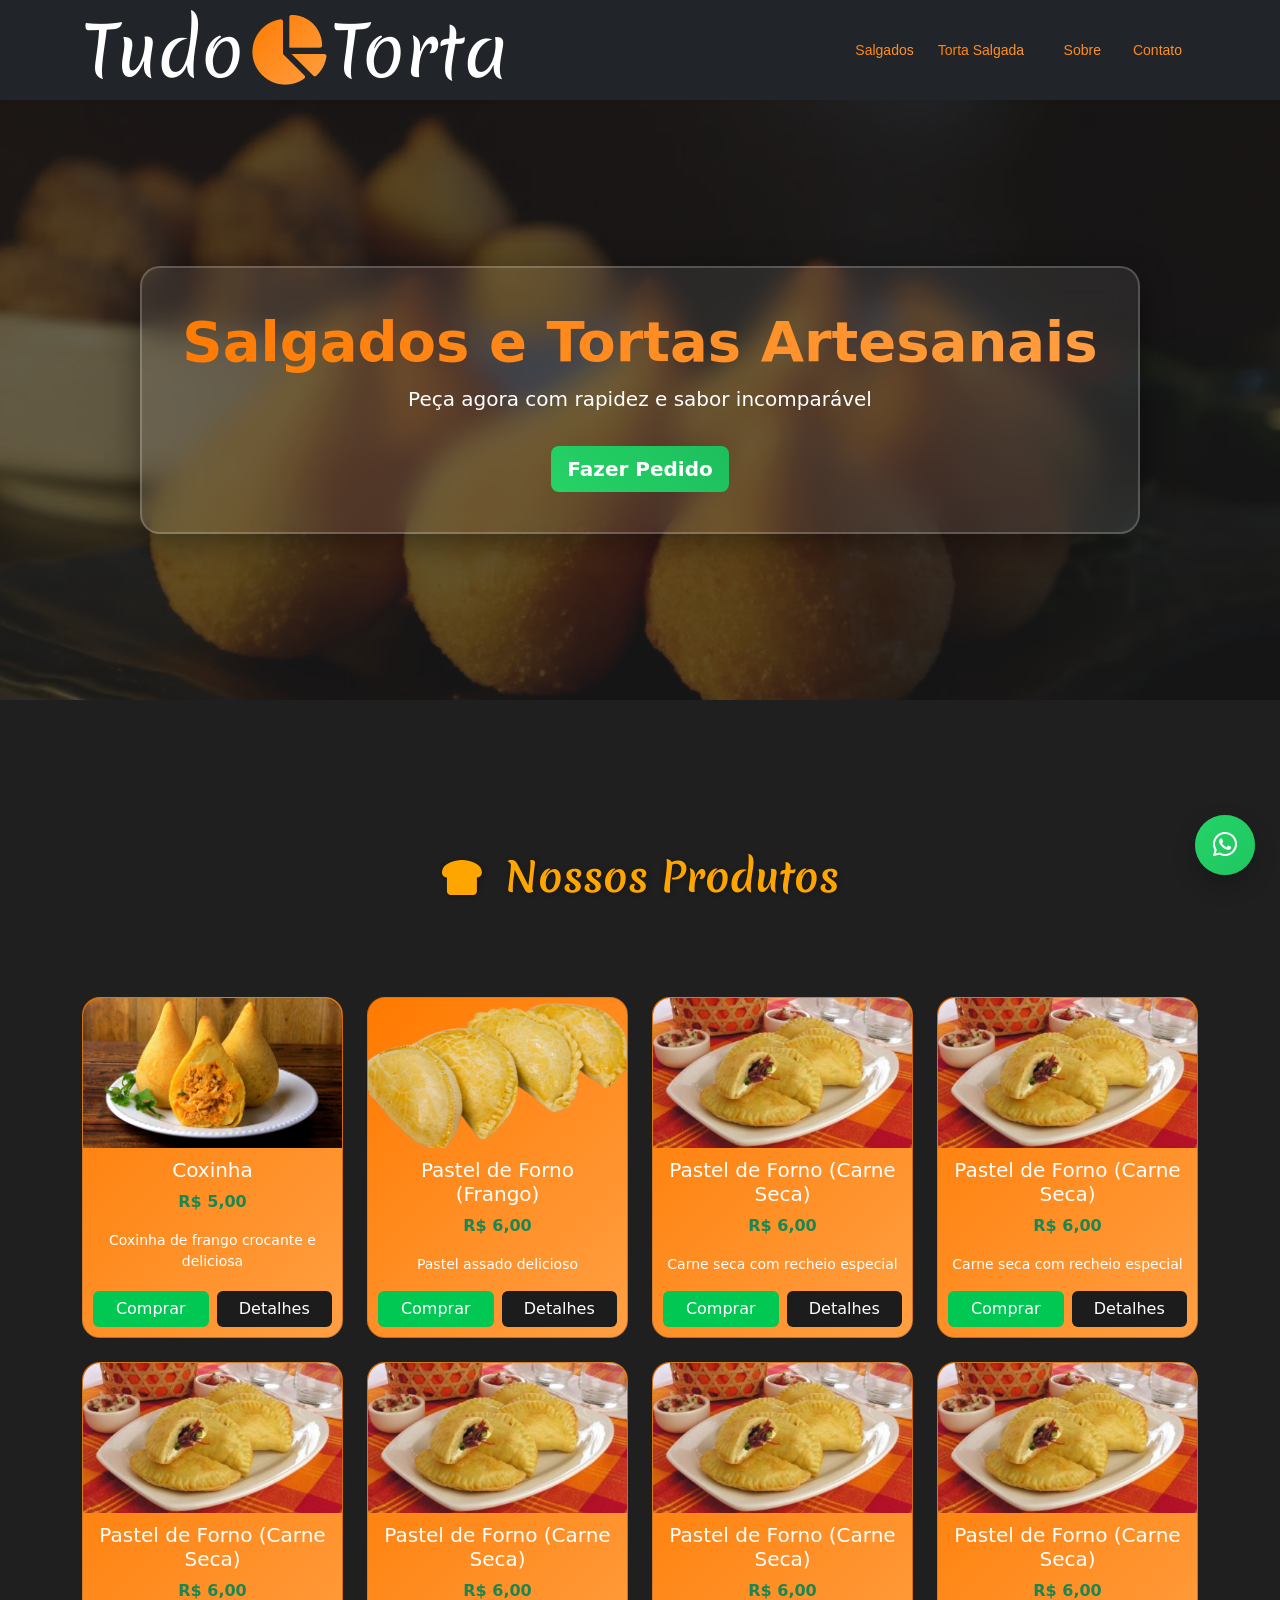
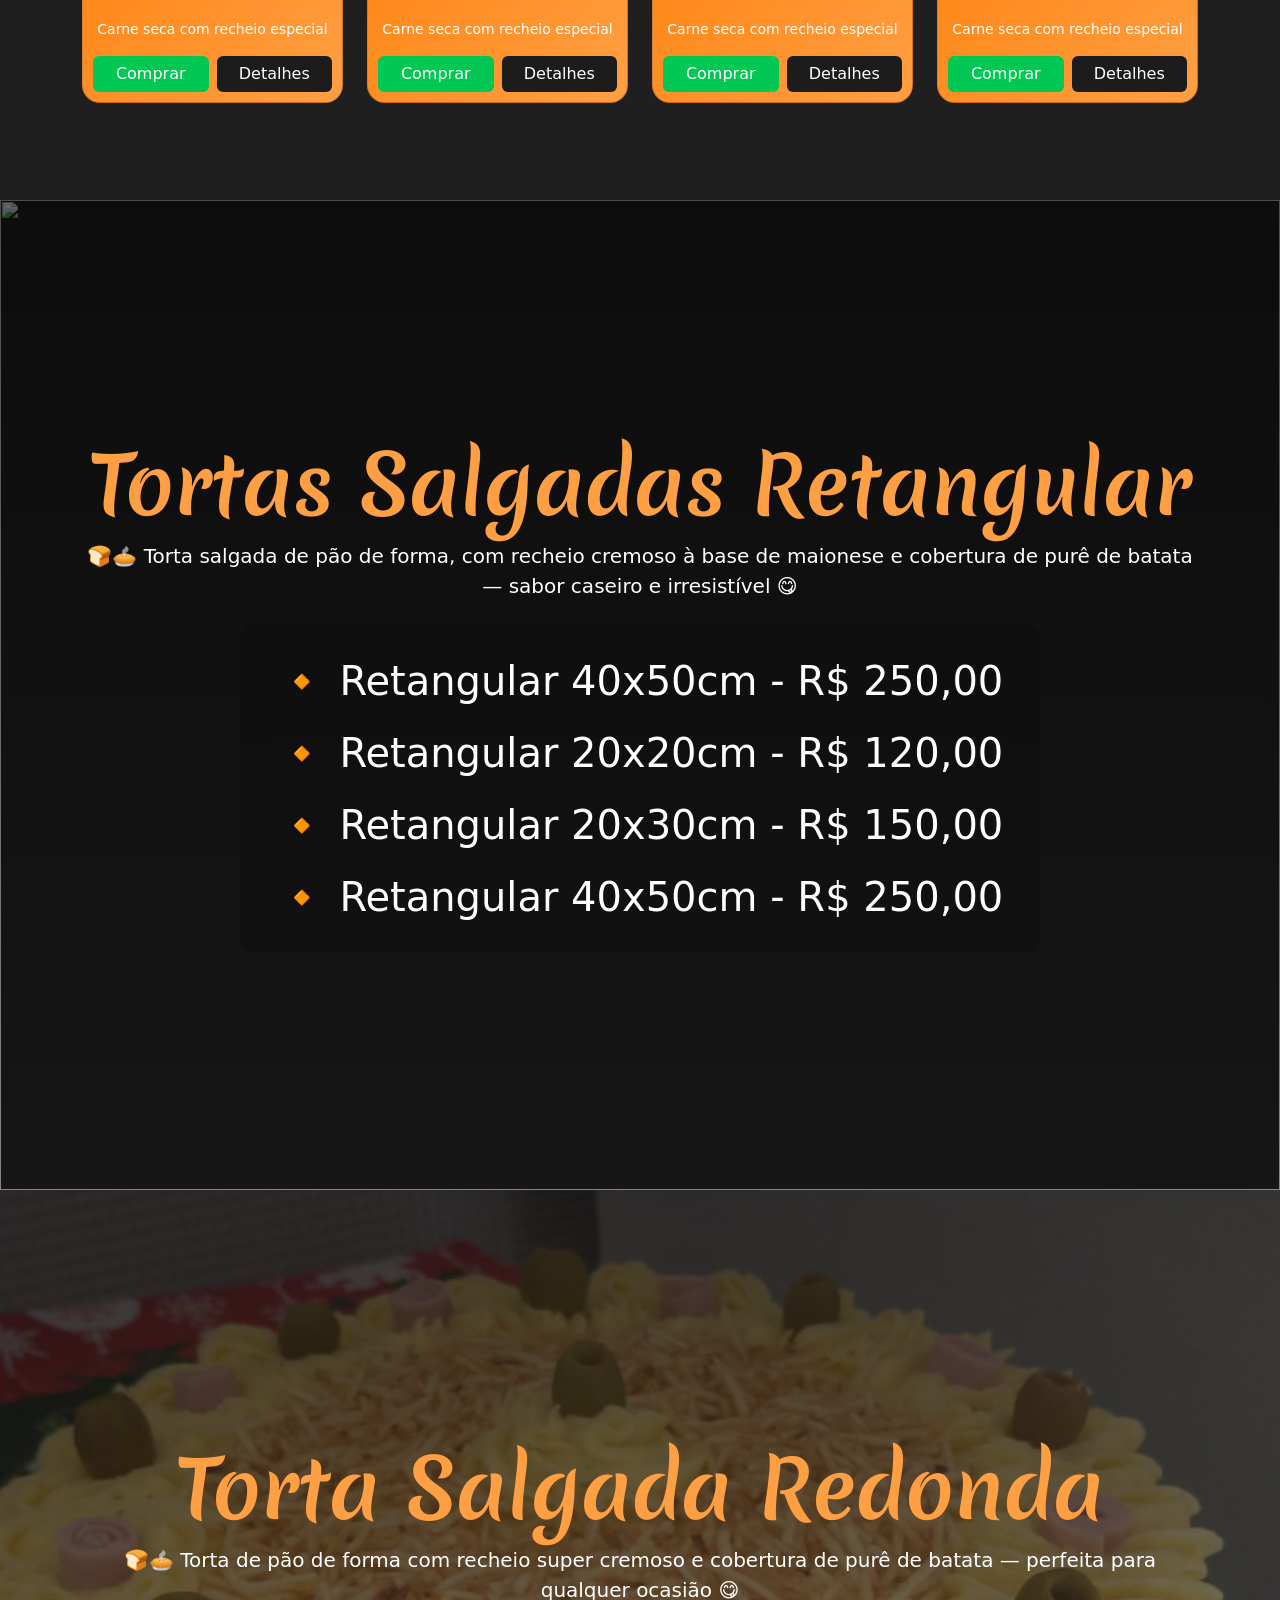
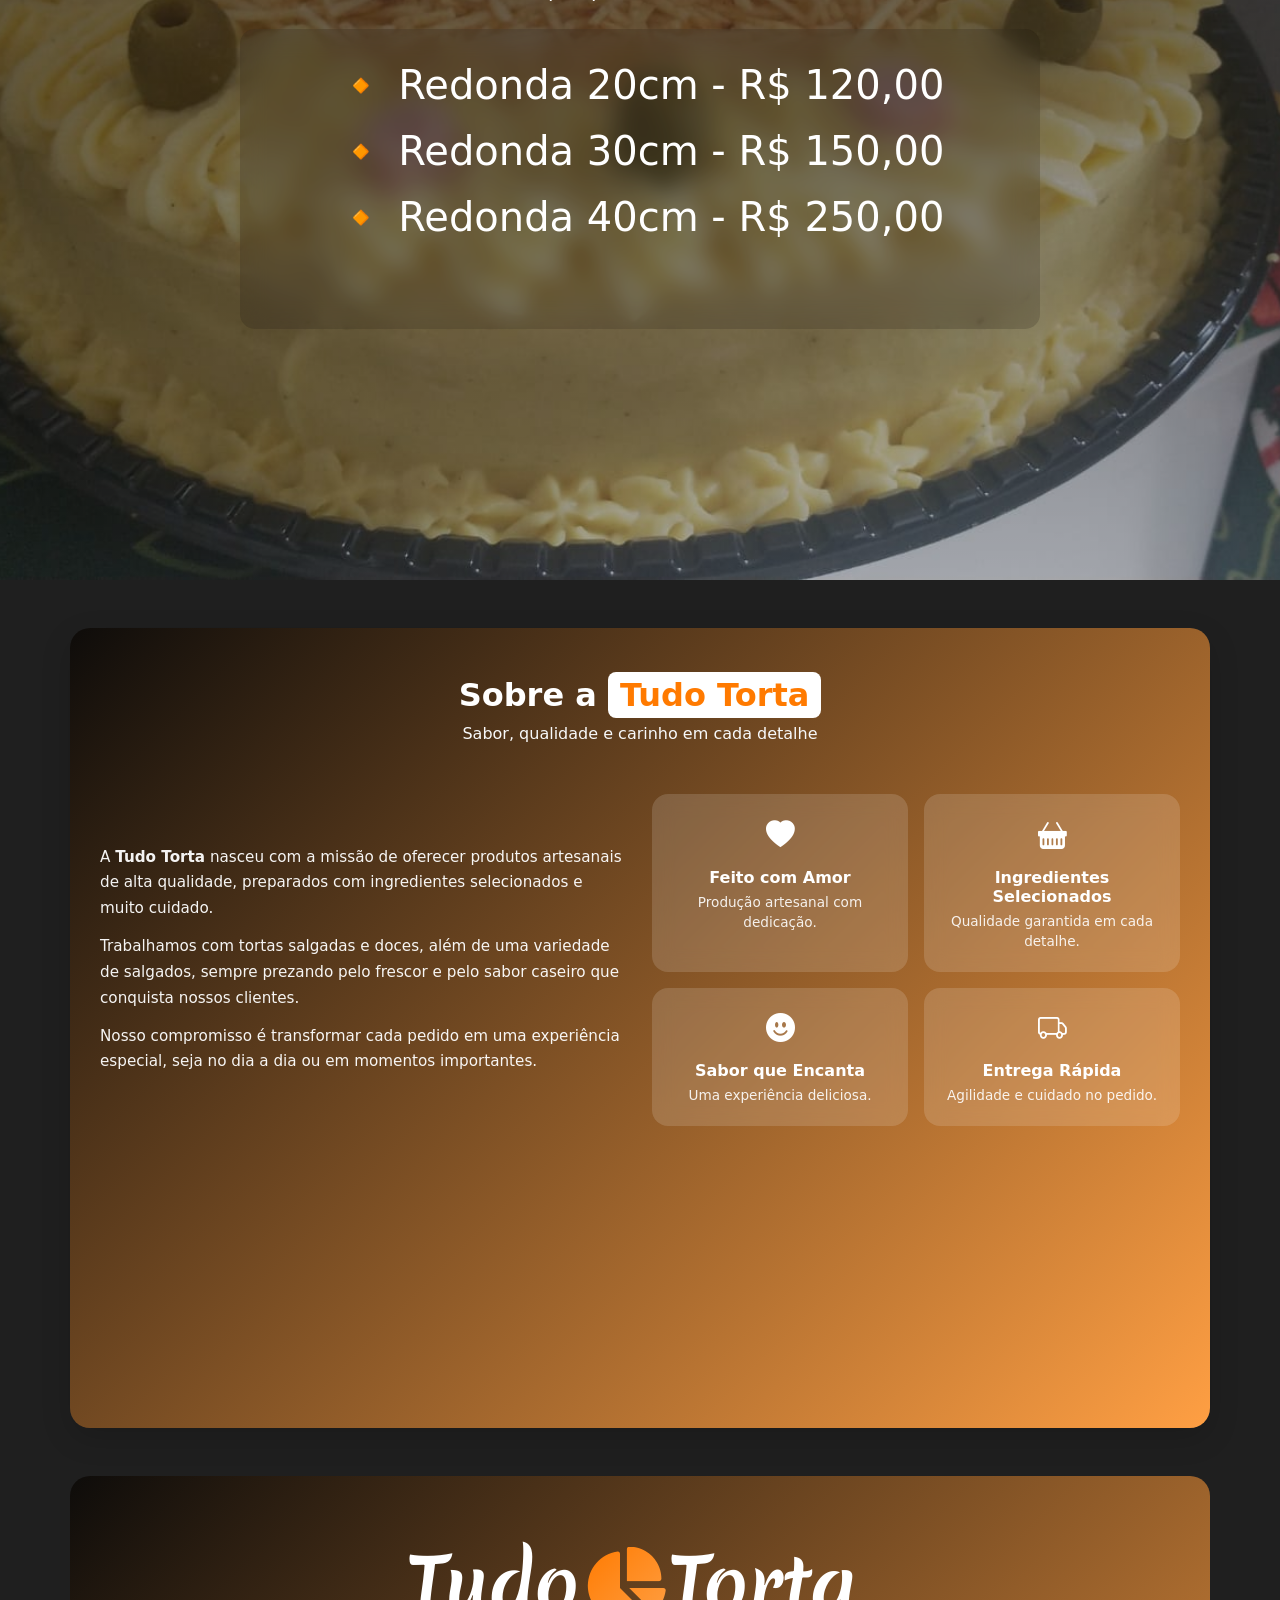
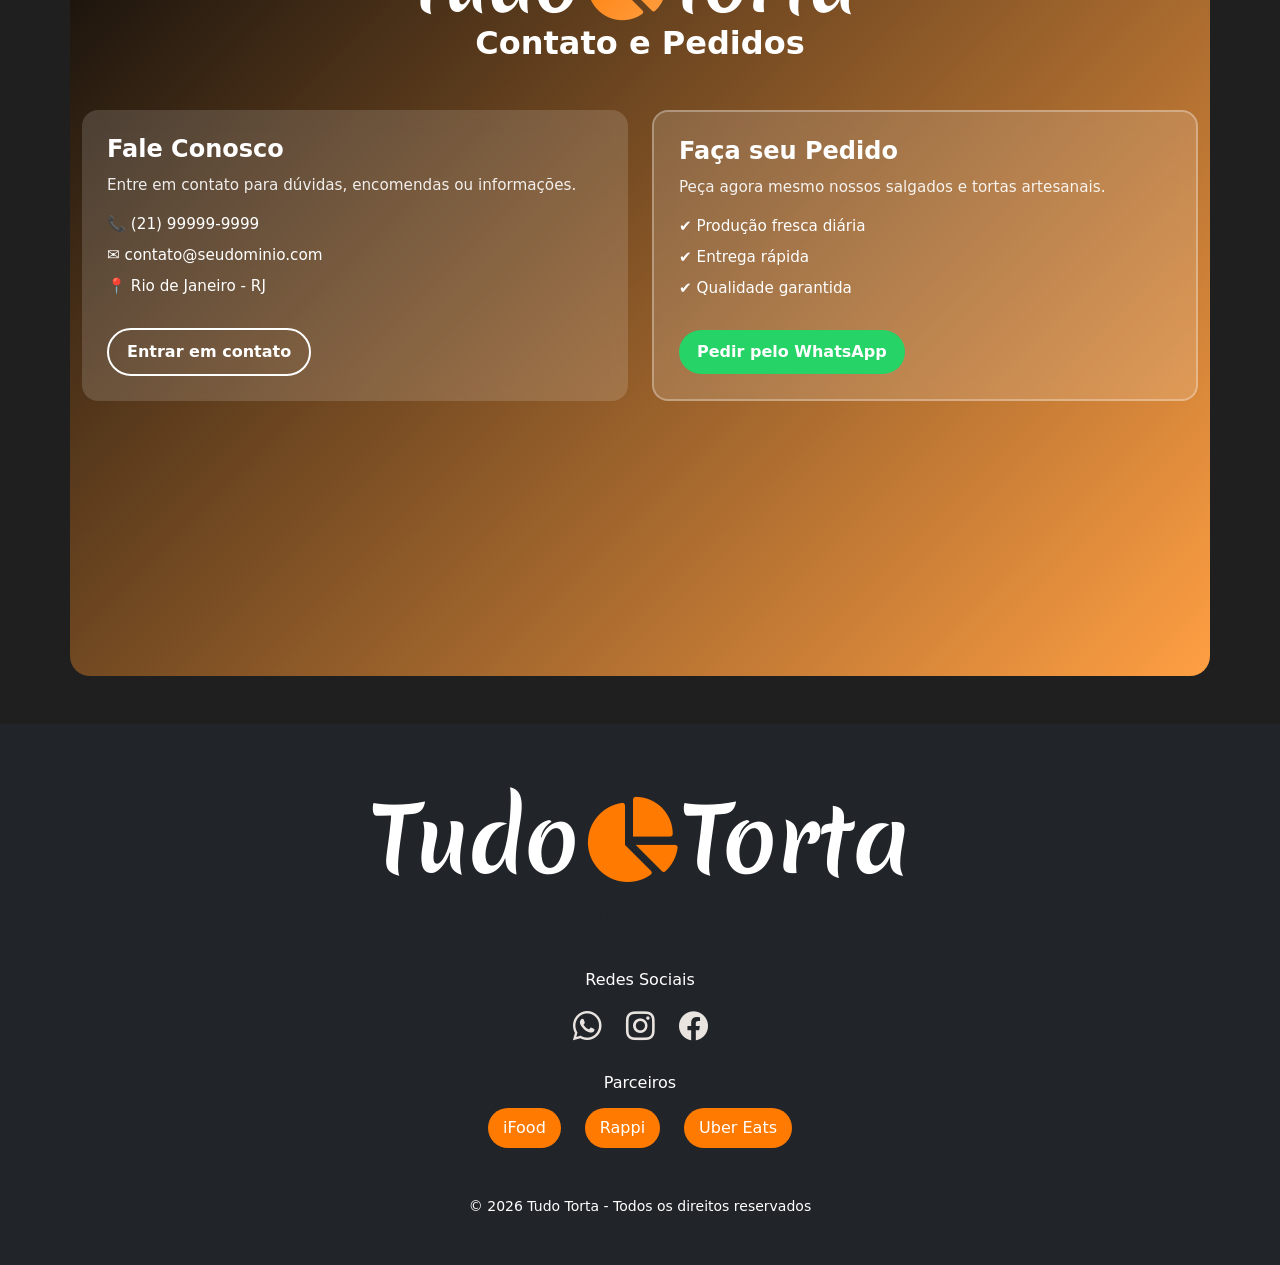
==== index.html @ 16d28784 "ok" ====
<!DOCTYPE html>
<html lang="pt-br">
<head>
  <meta charset="UTF-8">
  <meta name="viewport" content="width=device-width, initial-scale=1.0">
  <title>TudoTorta</title>

  <!-- Bootstrap -->
  <link href="https://cdn.jsdelivr.net/npm/bootstrap@5.3.3/dist/css/bootstrap.min.css" rel="stylesheet">

  <!-- CSS -->
  <link rel="stylesheet" href="css.css">

  <!-- Ícones -->
  <link rel="stylesheet" href="https://cdnjs.cloudflare.com/ajax/libs/font-awesome/6.5.0/css/all.min.css">
  <link href="https://cdn.jsdelivr.net/npm/bootstrap-icons@1.11.3/font/bootstrap-icons.css" rel="stylesheet">


  <!-- Google Fonts -->
  <link href="https://fonts.googleapis.com/css2?family=Merienda:wght@300..900&display=swap" rel="stylesheet">
  <link href="https://fonts.googleapis.com/css2?family=Dancing+Script:wght@400;600&display=swap" rel="stylesheet">

</head>

<body class="body">

<!-- ================= NAVBAR ================= -->
<nav class="navbar navbar-expand-lg navbar-dark bg-dark shadow-sm">
  <div class="container">

    <a class="logo-marca navbar-brand mx-auto" href="#">
      Tudo<i class="fa-solid fa-chart-pie mx-1"></i>Torta
    </a>

    <button class="navbar-toggler" type="button" data-bs-toggle="collapse" data-bs-target="#menuNavbar">
      <span class="navbar-toggler-icon"></span>
    </button>

    <div class="collapse navbar-collapse" id="menuNavbar">
      
      <ul class="navbar-nav ms-auto text-lg-start">

        <li class="nav-item">
          <a class="nav-link px-3" href="#produtos">Salgados</a>
        </li>

        <li class="nav-item dropdown">
          <a class="nav-link dropdown-toggle" href="#" role="button" data-bs-toggle="dropdown">
            Torta Salgada
          </a>

          <ul class="dropdown-menu">
            <li>
              <a class="dropdown-item" href="#tortas">
                <i class="bi bi-square-fill"></i>
                Torta Salgada Retangular
              </a>
            </li>

            <li>
              <a class="dropdown-item" href="#salgados">
                <i class="bi bi-circle-fill"></i>
                Torta Salgada Redonda
              </a>
            </li>
          </ul>
        </li> <!-- ✅ FECHAMENTO CORRIGIDO -->

        <li class="nav-item">
          <a class="nav-link px-3" href="#sobre-section">Sobre</a>
        </li>

        <li class="nav-item">
          <a class="nav-link px-3" href="#contato">Contato</a>
        </li>
        
      </ul>

    </div>

  </div>
</nav>

<!-- ================= HERO ================= -->
<section class="hero-glass d-flex align-items-center justify-content-center text-center py-5">
  <div class="glass-box">
    <h1 class="display-4 fw-bold">
      Salgados e Tortas Artesanais
    </h1>

    <p class="lead">
      Peça agora com rapidez e sabor incomparável
    </p>

    <a href="https://wa.me/5599999999999" class="btn btn-success btn-lg mt-3">
      Fazer Pedido
    </a>
  </div>
</section>

<!-- ================= SECTION SALGADOS ================= -->
<section id="produtos" class="bg-orange ">
  <div class="container mb-5">

<h2 class="text-salgados text-center  mb-5 py-1">
  <i class="fas fa-bread-slice"></i> Nossos Produtos
</h2>
    <!-- IMPORTANTE: ID CORRETO -->
    <div class="row g-4" id="lista-produtos"></div>

  </div>
</section>

<!-- ================= MODAL ================= -->
<div class="modal fade" id="modalProduto" tabindex="-1">
  <div class="modal-dialog">
    <div class="modal-content">

      <div class="modal-header">
        <h5 class="modal-title"></h5>
        <button class="btn-close" data-bs-dismiss="modal"></button>
      </div>

      <div class="modal-body text-center">
        <img class="modal-img img-fluid mb-3" alt="">
        <p class="modal-preco fw-bold text-success"></p>
        <p class="modal-desc"></p>
      </div>

    </div>
  </div>
</div>



<!-- ================= SECTION TORTA SALGADA RETANGULAR BANNER ================= -->

<section id="tortas" class="banner-cardapio">

  <img src="imagens/IMG_20230507_074730405.jpg" class="banner-img">

  <div class="banner-overlay"></div>

  <div class="banner-content container text-center">

    <h2 class="fw-bold">Tortas Salgadas Retangular</h2>

    <p class="paragrafo-banner mb-4">
      🍞🥧 Torta salgada de pão de forma, com recheio cremoso à base de maionese e cobertura de purê de batata — sabor caseiro e irresistível 😋
    </p>
    <div class="info-box d-flex flex-column justify-content-center align-items-center text-center">

      <p>🔸 Retangular 40x50cm - R$ 250,00</p>
      <p>🔸 Retangular 20x20cm - R$ 120,00</p>
      <p>🔸 Retangular 20x30cm - R$ 150,00</p>
      <p>🔸 Retangular 40x50cm - R$ 250,00</p>

    </div>

  </div>

</section>


<!-- ================= SECTION TORTA SALGADA REDONDA BANNER ================= -->
<section id="salgados" class="banner-cardapio py-5">

  <img src="imagens/WhatsApp Image 2024-03-24 at 20.37.30.jpeg" class="banner-img">

  <div class="banner-overlay"></div>

  <div class="banner-content container text-center">

    <h2 class="fw-bold">Torta Salgada Redonda</h2>

    <p class="paragrafo-banner mb-4">
      🍞🥧 Torta de pão de forma com recheio super cremoso e cobertura de purê de batata — perfeita para qualquer ocasião 😋
    </p>

    <div class="info-box">

      <p>🔸 Redonda 20cm - R$ 120,00</p>
      <p>🔸 Redonda 30cm - R$ 150,00</p>
      <p>🔸 Redonda 40cm - R$ 250,00</p>

    </div>

  </div>

</section>


<!-- ================= SECTION SOBRE ================= -->
<section id="sobre-section" class="cx-sobre-wrapper container my-5 py-5">

  <!-- TOPO -->
  <div class="text-center mb-5">
    <h2 class="cx-sobre-titulo">
      Sobre a <span class="cx-destaque">Tudo Torta</span>
    </h2>

    <p class="text-light">
      Sabor, qualidade e carinho em cada detalhe
    </p>
  </div>

  <!-- CONTEÚDO -->
  <div class="row align-items-center g-4">

    <!-- TEXTO -->
    <div class="col-lg-6">
      <p class="cx-sobre-texto">
        A <strong>Tudo Torta</strong> nasceu com a missão de oferecer produtos artesanais
        de alta qualidade, preparados com ingredientes selecionados e muito cuidado.
      </p>

      <p class="cx-sobre-texto">
        Trabalhamos com tortas salgadas e doces, além de uma variedade de salgados,
        sempre prezando pelo frescor e pelo sabor caseiro que conquista nossos clientes.
      </p>

      <p class="cx-sobre-texto mb-0">
        Nosso compromisso é transformar cada pedido em uma experiência especial,
        seja no dia a dia ou em momentos importantes.
      </p>
    </div>

    <!-- CARDS -->
    <div class="col-lg-6">
      <div class="row g-3">

        <div class="col-12 col-sm-6">
          <div class="cx-sobre-card h-100">
            <i class="bi bi-heart-fill"></i>
            <h6>Feito com Amor</h6>
            <p>Produção artesanal com dedicação.</p>
          </div>
        </div>

        <div class="col-12 col-sm-6">
          <div class="cx-sobre-card h-100">
            <i class="bi bi-basket-fill"></i>
            <h6>Ingredientes Selecionados</h6>
            <p>Qualidade garantida em cada detalhe.</p>
          </div>
        </div>

        <div class="col-12 col-sm-6">
          <div class="cx-sobre-card h-100">
            <i class="bi bi-emoji-smile-fill"></i>
            <h6>Sabor que Encanta</h6>
            <p>Uma experiência deliciosa.</p>
          </div>
        </div>

        <div class="col-12 col-sm-6">
          <div class="cx-sobre-card h-100">
            <i class="bi bi-truck"></i>
            <h6>Entrega Rápida</h6>
            <p>Agilidade e cuidado no pedido.</p>
          </div>
        </div>

      </div>
    </div>

  </div>

</section>


<!-- ================= SECTION CONTATOS/PEDIDOS ================= -->
<section class="cx-contato-wrapper container my-5 py-5 " id="contato">


  <nav class="navbar d-flex justify-content-center">
    <a class="navbar-brand logo-marca" href="#">
      Tudo <i class="fa-solid fa-chart-pie mx-1"></i> Torta
    </a>
  </nav>


  <h2 class="cx-titulo text-center mb-5">Contato e Pedidos</h2>

  
  

  <div class="row g-4">

    <!-- CONTATO -->
    <div class="col-md-6">
      <div class="cx-card cx-card-contato h-100">

        
        <h4 class="cx-subtitulo">Fale Conosco</h4>
        <p class="cx-texto">Entre em contato para dúvidas, encomendas ou informações.</p>

        <ul class="cx-lista">
          <li>📞 (21) 99999-9999</li>
          <li>✉️ contato@seudominio.com</li>
          <li>📍 Rio de Janeiro - RJ</li>
        </ul>

        <a href="#" class="cx-btn cx-btn-outline mt-3">Entrar em contato</a>
      </div>
    </div>

    <!-- PEDIDOS -->
    <div class="col-md-6">
      <div class="cx-card cx-card-destaque h-100">
        <h4 class="cx-subtitulo">Faça seu Pedido</h4>
        <p class="cx-texto">Peça agora mesmo nossos salgados e tortas artesanais.</p>

        <ul class="cx-lista">
          <li>✔ Produção fresca diária</li>
          <li>✔ Entrega rápida</li>
          <li>✔ Qualidade garantida</li>
        </ul>

        <a href="https://wa.me/5521999999999" target="_blank" class="cx-btn cx-btn-whatsapp mt-3">
          Pedir pelo WhatsApp
        </a>
      </div>
    </div>

  </div>
</section>

<!-- BOTÃO FLUTUANTE WHATSAPP -->
<a href="https://wa.me/5521999999999" 
   id="btnWhats" 
   class="btn-whatsapp d-flex align-items-center justify-content-center"
   target="_blank">

  <i class="bi bi-whatsapp fs-4"></i>
</a>


<!-- ================= SECTION FOOTER ================= -->
<footer class="footer py-5  bg-dark">
  <div class="container text-center bg-dark ">

    <div class="row justify-content-center">

      <a class="logo-footer navbar-brand mx-auto" href="#">
       Tudo<i class="fa-solid fa-chart-pie mx-1"></i>Torta
      </a>

      <!-- LOGO / NOME -->
      <div class="col-12 mb-4">
       
        <p class="text-muted">Sabor e qualidade no seu pedido</p>
      </div>

      <!-- REDES SOCIAIS -->
      <div class="col-12 mb-4">
        <h6 class="mb-3">Redes Sociais</h6>

        <div class="d-flex justify-content-center gap-4">

          <a href="https://api.whatsapp.com/send/?phone=5521968061820&text=%EF%BF%BD+%2ANOVO+PEDIDO%2A+%EF%BF%BD%0A%0A%EF%BF%BD+Nome%3A+%0A%EF%BF%BD+WhatsApp%3A+%0A%0A%EF%BF%BD+Sabor%3A+%0A%EF%BF%BD+Tamanho%3A+20cm%0A%0A%EF%BF%BD+Observa%C3%A7%C3%B5es%3A%0A&type=phone_number&app_absent=0" class="social-icon">
            <i class="bi bi-whatsapp"></i>
          </a>

          <a href="https://www.instagram.com/" class="social-icon">
            <i class="bi bi-instagram"></i>
          </a>

          <a href="https://www.facebook.com/?locale=pt_BR" class="social-icon">
            <i class="bi bi-facebook"></i>
          </a>

        </div>
      </div>

      <!-- PARCEIROS -->
      <div class="col-12 mb-4">
        <h6 class="mb-3">Parceiros</h6>

        <div class="d-flex justify-content-center gap-4 flex-wrap">

          <span class="parceiro">iFood</span>
          <span class="parceiro">Rappi</span>
          <span class="parceiro">Uber Eats</span>

        </div>
      </div>

      <!-- COPYRIGHT -->
      <div class="col-12 mt-4">
        <p class="small  mb-0">
          © <span id="ano"></span> Tudo Torta - Todos os direitos reservados
        </p>
      </div>

    </div>

  </div>
</footer>

<!-- ================= SCRIPTS ================= -->

<!-- Bootstrap JS -->
<script src="https://cdn.jsdelivr.net/npm/bootstrap@5.3.2/dist/js/bootstrap.bundle.min.js"></script>

<!-- SEU SCRIPT (OBRIGATÓRIO) -->
<script src="javascript.js"></script>



</body>
</html>
---- css.css ----
/* ======================================================
                        GLOBAL
====================================================== */

/* Reset básico e corpo */
body {
  background-color: #1f1f1f;
  margin: 0;
  padding: 0;
}


/* ======================================================
                        TIPOGRAFIA
====================================================== */

/* Fonte destaque (escrita à mão) */
.fonte-caneta {
  font-family: 'Dancing Script', cursive;
}

/* Fonte padrão do site */
.font-padrao {
  font-family: "Fjalla One", sans-serif;
}

/* Cor auxiliar */
.text-brown {
  color: #5a2d0c;
}


/* ======================================================
                        NAVBAR
====================================================== */

/* Estrutura */
.navbar {
  height: 100px;
  padding: 0;
}

/* Links */
.navbar .nav-link {
  font-size: 14px;
  font-family: "Fjalla One", sans-serif;
  background: linear-gradient(135deg, #ff7a00, #ff9f43);
  -webkit-background-clip: text;
  color: transparent;
  transition: 0.3s;
}

/* Hover */
.navbar .nav-link:hover {
  background: linear-gradient(135deg, #ff9f43, #ffd166);
  -webkit-background-clip: text;
  transform: translateY(-2px);
}

/* =========================================
        DROPDOWN CARDÁPIO - MODERNO
========================================= */

.dropdown-menu {
  background: #ff7a00;
  border: none;
  border-radius: 100px;
  padding: 8px;
  min-width: 200px;
  box-shadow: 0 15px 35px rgba(0, 0, 0, 0.1);
}

/* ITEM */
.dropdown-item {
  display: flex;
  align-items: center;
  gap: 10px;
  border-radius: 10px;
  padding: 10px 14px;
  font-weight: 500;
  color: #333;
  transition: all 0.25s ease;
  position: relative;
  overflow: hidden;
}

/* LINHA ANIMADA (efeito premium) */
.dropdown-item::before {
  content: "";
  position: absolute;
  left: 0;
  bottom: 0;
  width: 0%;
  height: 2px;
  background: linear-gradient(135deg, #ff7a00, #ff9f43);
  transition: width 0.3s ease;
}

/* HOVER PRINCIPAL */
.dropdown-item:hover {
  background: linear-gradient(135deg, #ff7a00, #ff9f43);
  color: #fff;
  transform: translateX(6px);
}

/* ATIVA LINHA */
.dropdown-item:hover::before {
  width: 100%;
}

/* ÍCONE */
.dropdown-item i {
  font-size: 0.9rem;
  color: #ff7a00;
  transition: all 0.25s ease;
}

/* ÍCONE NO HOVER */
.dropdown-item:hover i {
  color: #fff;
  transform: scale(1.2) rotate(5deg);
}


/* ======================================================
                        LOGO
====================================================== */

.logo-marca {
  font-family: "Merienda", cursive;
  font-size: 70px;
  display: flex;
  align-items: center;
  transition: 0.3s;
  cursor: pointer;
}

/* Ícone */
.logo-marca i {
  background: linear-gradient(135deg, #ff7a00, #ff9f43);
  -webkit-background-clip: text;
  -webkit-text-fill-color: transparent;
}

/* Hover */
.logo-marca:hover {
  transform: scale(1.05);
}

.logo-marca:hover i {
  transform: rotate(10deg) scale(1.15);
}


/* ======================================================
                BOTÃO HAMBÚRGUER
====================================================== */

.navbar-toggler {
  border: none;
}

.navbar-toggler:focus {
  box-shadow: none;
}

.navbar-toggler-icon {
  background-image: url("data:image/svg+xml,%3csvg xmlns='http://www.w3.org/2000/svg' viewBox='0 0 30 30'%3e%3cpath stroke='orange' stroke-width='2' d='M4 7h22M4 15h22M4 23h22'/%3e%3c/svg%3e");
}


/* ======================================================
                    HERO SECTION
====================================================== */

.hero-glass {
  height: 600px;
  position: relative;
  overflow: hidden;
}

/* Fundo imagem */
.hero-glass::before {
  content: "";
  position: absolute;
  inset: 0;
  background: url("imagens/Coxinha-low-carb-na-airfryer.jpg.webp") center/cover no-repeat;
  opacity: 0.3;
}

/* Conteúdo */
.hero-glass > * {
  position: relative;
  z-index: 1;
}

/* Glassmorphism */
.glass-box {
  padding: 40px;
  border-radius: 20px;
  backdrop-filter: blur(15px);
  background: rgba(255, 255, 255, 0.08);
  border: 2px solid rgba(255,255,255,0.2);
  color: #fff;
  max-width: 1000px;
  width: 90%;
  box-shadow: 0 8px 32px rgba(0,0,0,0.4);
  transition: 0.3s;
}

/* Hover */
.glass-box:hover {
  transform: scale(1.03);
}

/* Título */
.glass-box h1 {
  background: linear-gradient(135deg, #ff7a00, #ff9f43);
  -webkit-background-clip: text;
  color: transparent;
}


/* ======================================================
                        BOTÕES
====================================================== */

/* Botão principal (WhatsApp) */
.btn-success {
  background: linear-gradient(45deg, #25D366, #1ebe5d);
  border: none;
  font-weight: bold;
  transition: 0.3s;
}

.btn-success:hover {
  transform: scale(1.05);
}
/* ======================================================
                    CARDS PÁGINA SALGADOS
====================================================== */



#produtos {
  min-height: 1100px;
  display: flex;
  align-items: center;
  padding-top: 100px; /* diminui espaço em cima do conteúdo */
}


/* Cards personalizados */
.card-custom {
  width: 100%;             /* ocupa toda a coluna do Bootstrap */
  height: 300px;           /* altura fixa do card */
  background: linear-gradient(135deg, #ff7a00, #ff9f43);
  color: #fff;
  border-radius: 18px;
  overflow: hidden;
  transition: transform 0.3s ease, box-shadow 0.3s ease;
  display: flex;
  flex-direction: column;
}

/* Efeito hover opcional */
.card-custom:hover {
  transform: translateY(-5px);
  box-shadow: 0 10px 25px rgba(0,0,0,0.2);
}

/* Imagem do card */
.card-custom img {
  object-fit: cover;   /* mantém proporção da imagem e cobre área */
  height: 150px;       /* altura da imagem dentro do card */
  width: 100%;
  border-top-left-radius: 18px;
  border-top-right-radius: 18px;
}

/* Corpo do card */
.card-custom .card-body {
  padding: 10px;
  flex: 1;             /* ocupa o resto da altura do card */
  display: flex;
  flex-direction: column;
  justify-content: space-between;
}


.text-salgados {

  height: 100px;           /* altura fixa do card */
  color:orange;                      /* branco */
  font-family:"Merienda", cursive ;
  font-size: 2.5rem;                /* tamanho grande */
  font-weight: 700;                 /* negrito */
  text-align: center;               /* centralizado */
  margin-bottom: 100px;              /* distância para os cards */
  padding-top: 100px;                   /* remove padding extra do py-3 */
  line-height: 1.2;                 /* altura da linha ajustada */
  text-shadow: 1px 1px 5px rgba(0,0,0,0.3); /* sombra leve para destaque */
  transition: all 0.3s ease;        /* suave se houver animação futura */
}

.text-salgados i {
  color:orange;
  margin-right: 10px;
  transition: transform 0.3s ease, color 0.3s ease;
}

.text-salgados i:hover {
  color: #ffd700;        /* muda cor ao passar o mouse */
  transform: scale(1.3); /* aumenta levemente */
}


/* Botão comprar */
.btn-comprar {
  background: #00c853;
  color: #fff;
  border: none;
  transition: 0.3s;
}

.btn-comprar:hover {
  background: #00e676;
}

/* Botão detalhes */
.btn-detalhes {
  background: #1c1c1c;
  color: #fff;
  border: none;
  transition: 0.3s;
}

.btn-detalhes:hover {
  background: #333;
}


/* ======================================================
                        MODAL
====================================================== */

/* Tamanho do modal */
.modal-dialog {
  max-width: 800px;
}

/* Estrutura */
.modal-content {
  background: #1c1c1c;
  color: #fff;
  border-radius: 15px;
}

/* Header */
.modal-header {
  border-bottom: 1px solid #333;
}

.modal-title {
  color: #ff9f43;
}

/* Botão fechar */
.btn-close {
  filter: invert(1);
}


/* ======================================================
                    IMAGEM DO MODAL
====================================================== */

.modal-img {
  width: 100%;
  max-height: 400px;
  object-fit: cover;
  border-radius: 12px;
}


/* ======================================================
                        TEXTO
====================================================== */

.modal-desc {
  color: #ccc;
}

.modal-preco {
  font-size: 1.5rem;
  color: #00e676 !important;
}


/* ======================================================
                        BOTÃO
====================================================== */

#btnPedido {
  background: #25D366;
  border: none;
  font-weight: bold;
  transition: 0.3s;
}

#btnPedido:hover {
  background: #1ebe5d;
  transform: scale(1.05);
}



/* ======================================================
                CSS BANNER ONLINE TORTA 
====================================================== */

.banner-cardapio {
  position: relative;
  height: 110vh;
  display: flex;
  align-items: center;
  justify-content: center;
  overflow: hidden;
}

/* IMAGEM */
.banner-img {
  position: absolute;
  width: 100%;
  height: 100%;
  object-fit: cover;
  transform: scale(1);
  transition: transform 6s ease;
}

/* ZOOM */
.banner-cardapio:hover .banner-img {
  transform: scale(1.1);
}

/* OVERLAY */
.banner-overlay {
  position: absolute;
  width: 100%;
  height: 100%;
  background: linear-gradient(rgba(0,0,0,0.6), rgba(0,0,0,0.3));
}

/* CONTEÚDO CENTRAL */
.banner-content {
  position: relative;
  z-index: 2;
  width: 100%;

  display: flex;
  flex-direction: column;
  align-items: center;
  justify-content: center;

  text-align: center;
  color: #fff;

  animation: fadeUp 1s ease;
}

/* ANIMAÇÃO */
@keyframes fadeUp {
  from {
    opacity: 0;
    transform: translateY(30px);
  }
  to {
    opacity: 1;
    transform: translateY(0);
  }
}

/* CAIXA GLASS CENTRAL */
.info-box {
  font-size: 40px;
  max-width: 800px;
  width: 90%;
  min-height: 300px;

  background: rgba(19, 8, 8, 0.15);
  padding: 20px;
  border-radius: 15px;
  backdrop-filter: blur(12px);

  transition: 0.3s ease;
}

/* HOVER CAIXA (CORRIGIDO) */
.info-box:hover {
  transform: scale(1.05);
  background: rgba(26, 19, 19, 0.25);
}

/* ITENS */
.info-box p {
  margin: 6px 0;
  font-weight: 500;
  transition: 0.3s;
}

/* HOVER ITENS */
.info-box p:hover {
  transform: translateX(5px);
  color: #ffd369;
}

/* TÍTULO */
.banner-content h2 {
  color: #ff9f43;
  font-family: "Merienda", cursive;
  font-size: 80px;
  transition: 0.3s;
}

/* HOVER TÍTULO */
.banner-content h2:hover {
  letter-spacing: 2px;
}

/* PARÁGRAFO */
.paragrafo-banner {
  font-size: 20px;
  margin-bottom: 20px;
  font-weight: 300;
}

/* RESPONSIVO */
@media (max-width: 768px) {
  .banner-cardapio {
    height: 80vh;
  }

  .banner-content h2 {
    font-size: 40px;
  }

  .info-box {
    font-size: 18px;
    padding: 15px;
  }
}
/* =========================================
        SECTION SOBRE
========================================= */

.cx-sobre-wrapper {
  height: 800px;
  background: linear-gradient(135deg, #0e0c0a, #ff9f43);
  border-radius: 20px;
  padding: 5px 30px;
  color: #fff;
  box-shadow: 0 10px 30px rgba(0, 0, 0, 0.15);
 
  
}

/* TÍTULO */
.cx-sobre-titulo {
  font-size: 2rem;
  font-weight: 700;
}

/* DESTAQUE DO NOME */
.cx-destaque {
  background: #fff;
  color: #ff7a00;
  padding: 4px 12px;
  border-radius: 8px;
}

/* TEXTO */
.cx-sobre-texto {
  font-size: 0.95rem;
  line-height: 1.7;
  opacity: 0.95;
  margin-bottom: 12px;
}

/* =========================================
        CARDS (DIFERENCIAIS)
========================================= */

.cx-sobre-card {
  background: rgba(255, 255, 255, 0.15);
  border-radius: 16px;
  padding: 20px;
  backdrop-filter: blur(10px);
  transition: 0.3s ease;
  text-align: center;
  height: 100%;
}

/* HOVER */
.cx-sobre-card:hover {
  transform: translateY(-6px) scale(1.02);
  background: rgba(255, 255, 255, 0.25);
}

/* ÍCONE */
.cx-sobre-card i {
  font-size: 1.8rem;
  margin-bottom: 10px;
  display: block;
}

/* TÍTULO CARD */
.cx-sobre-card h6 {
  font-weight: 600;
  margin-bottom: 5px;
}

/* TEXTO CARD */
.cx-sobre-card p {
  font-size: 0.85rem;
  margin: 0;
  opacity: 0.9;
}



/* =========================================
        SECTION CONTATO / PEDIDOS
========================================= */

.cx-contato-wrapper {
  height: 800px;
  background: linear-gradient(135deg, #0e0c0a, #ff9f43);
  border-radius: 20px;
  color: #fff;
}

/* LOGO */
.cx-contato-wrapper .logo-marca {
  font-size: 4.6rem;
  font-weight: 700;
  color: #fff !important;
}

/* TÍTULO */
.cx-titulo {
  font-size: 2rem;
  font-weight: 700;
}

/* SUBTÍTULO */
.cx-subtitulo {
  font-weight: 600;
  margin-bottom: 10px;
}

/* TEXTO */
.cx-texto {
  font-size: 0.95rem;
  opacity: 0.9;
}

/* CARDS */
.cx-card {
  background: rgba(255, 255, 255, 0.15);
  border-radius: 16px;
  padding: 25px;
  backdrop-filter: blur(10px);
  transition: 0.3s;
}

/* HOVER CARD */
.cx-card:hover {
  transform: translateY(-5px);
  background: rgba(255, 255, 255, 0.25);
}

/* LISTA */
.cx-lista {
  list-style: none;
  padding: 0;
  margin: 15px 0;
}

.cx-lista li {
  margin-bottom: 8px;
  font-size: 0.95rem;
}

/* BOTÕES */
.cx-btn {
  display: inline-block;
  padding: 10px 18px;
  border-radius: 30px;
  font-weight: 600;
  text-decoration: none;
  transition: 0.3s;
}

/* BOTÃO OUTLINE */
.cx-btn-outline {
  border: 2px solid #fff;
  color: #fff;
}

.cx-btn-outline:hover {
  background: #fff;
  color: #ff7a00;
}

/* BOTÃO WHATSAPP */
.cx-btn-whatsapp {
  background: #25d366;
  color: #fff;
}

.cx-btn-whatsapp:hover {
  background: #1ebe5d;
  transform: translateY(-2px);
}

/* DESTAQUE */
.cx-card-destaque {
  border: 2px solid rgba(255,255,255,0.3);
}

/* =========================================
        BOTÃO FLUTUANTE WHATSAPP
========================================= */

.btn-whatsapp {
  position: fixed;
  bottom: 25px;
  right: 25px;
  width: 60px;
  height: 60px;
  background: linear-gradient(135deg, #25d366, #1ebe5d);
  color: #fff;
  border-radius: 50%;
  text-decoration: none;
  box-shadow: 0 10px 25px rgba(0,0,0,0.2);
  z-index: 999;

  transition: all 0.3s ease;
}

/* Ícone centralizado */
.btn-whatsapp i {
  font-size: 1.6rem;
}

/* HOVER */
.btn-whatsapp:hover {
  transform: translateY(-5px) scale(1.05);
  box-shadow: 0 15px 35px rgba(0,0,0,0.3);
}

/* Efeito pulse leve */
.btn-whatsapp::after {
  content: "";
  position: absolute;
  width: 100%;
  height: 100%;
  border-radius: 50%;
  background: rgba(37, 211, 102, 0.4);
  animation: pulse 2s infinite;
  z-index: -1;
}

@keyframes pulse {
  0% {
    transform: scale(1);
    opacity: 0.6;
  }
  70% {
    transform: scale(1.6);
    opacity: 0;
  }
  100% {
    transform: scale(1.6);
    opacity: 0;
  }
}


/* =========================================
               CSS FOOTER
========================================= */
/* FUNDO */
.footer {
  color: #fff;
}

/* TEXTO */
.footer p,
.footer h6 {
  color: #fff;
}

/* REDES SOCIAIS */
.social-icon {
  font-size: 1.8rem;
  color: #e9e4e0;
  transition: 0.3s;
}

/* HOVER REDES */
.social-icon:hover {
  transform: translateY(-5px) scale(1.2);
  color: #faf1f1;
}

/* PARCEIROS */
.parceiro {
  padding: 8px 15px;
  border-radius: 20px;
  background: #ff7a00;
  transition: 0.3s;
  cursor: pointer;
}

/* HOVER PARCEIROS */
.parceiro:hover {
  background: #fff;
  color: #ff7a00;
  transform: scale(1.1);
}



/* =========================================
               CSS LOGO-FOOTER
========================================= */
/* CONTAINER CENTRALIZADO */
.logo-footer {
  font-family: "Merienda", cursive;
  display: flex;
  justify-content: center;
  align-items: center;

  /* TAMANHO */
  font-size: 5.6rem; /* diminui aqui se quiser */
  font-weight: bold;

  /* COR */
  color: #fff !important;
  text-decoration: none;

  /* SUAVIDADE */
  transition: 0.3s ease;
}

/* ÍCONE */
.logo-footer i {
  font-size: 5.3rem;
  color: #ff7a00;
  transition: 0.3s ease;
}

/* HOVER (efeito profissional) */
.logo-footer:hover {
  transform: scale(1.05);
  opacity: 0.9;
}

/* HOVER NO ÍCONE */
.logo-footer:hover i {
  transform: rotate(10deg) scale(1.2);
}

.copyright {
  color: #ffffff;
  font-family: 'Poppins', sans-serif;
  font-size: 0.9rem;
  font-weight: 400;
  text-align: center;
  letter-spacing: 0.5px;
  transition: 0.3s ease;
}

.copyright:hover {
  color: #611010;
  letter-spacing: 1px;
}
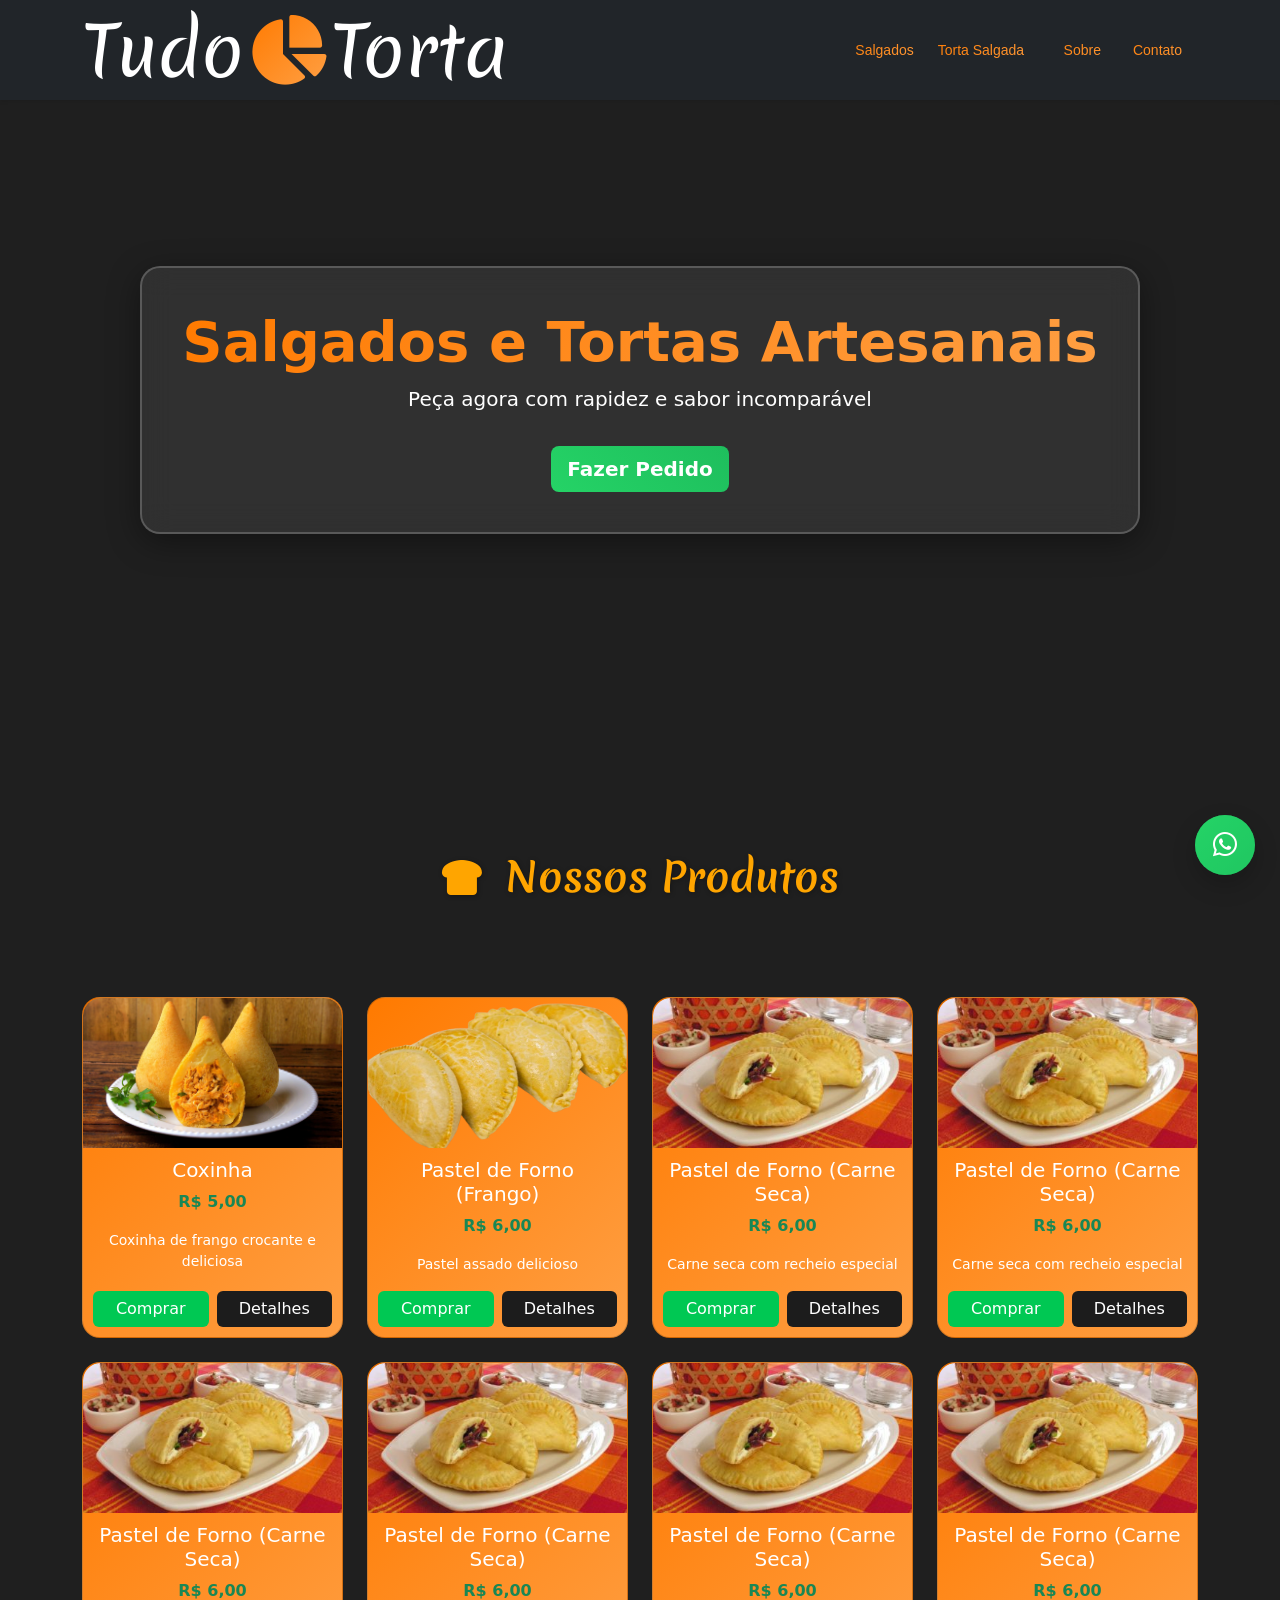
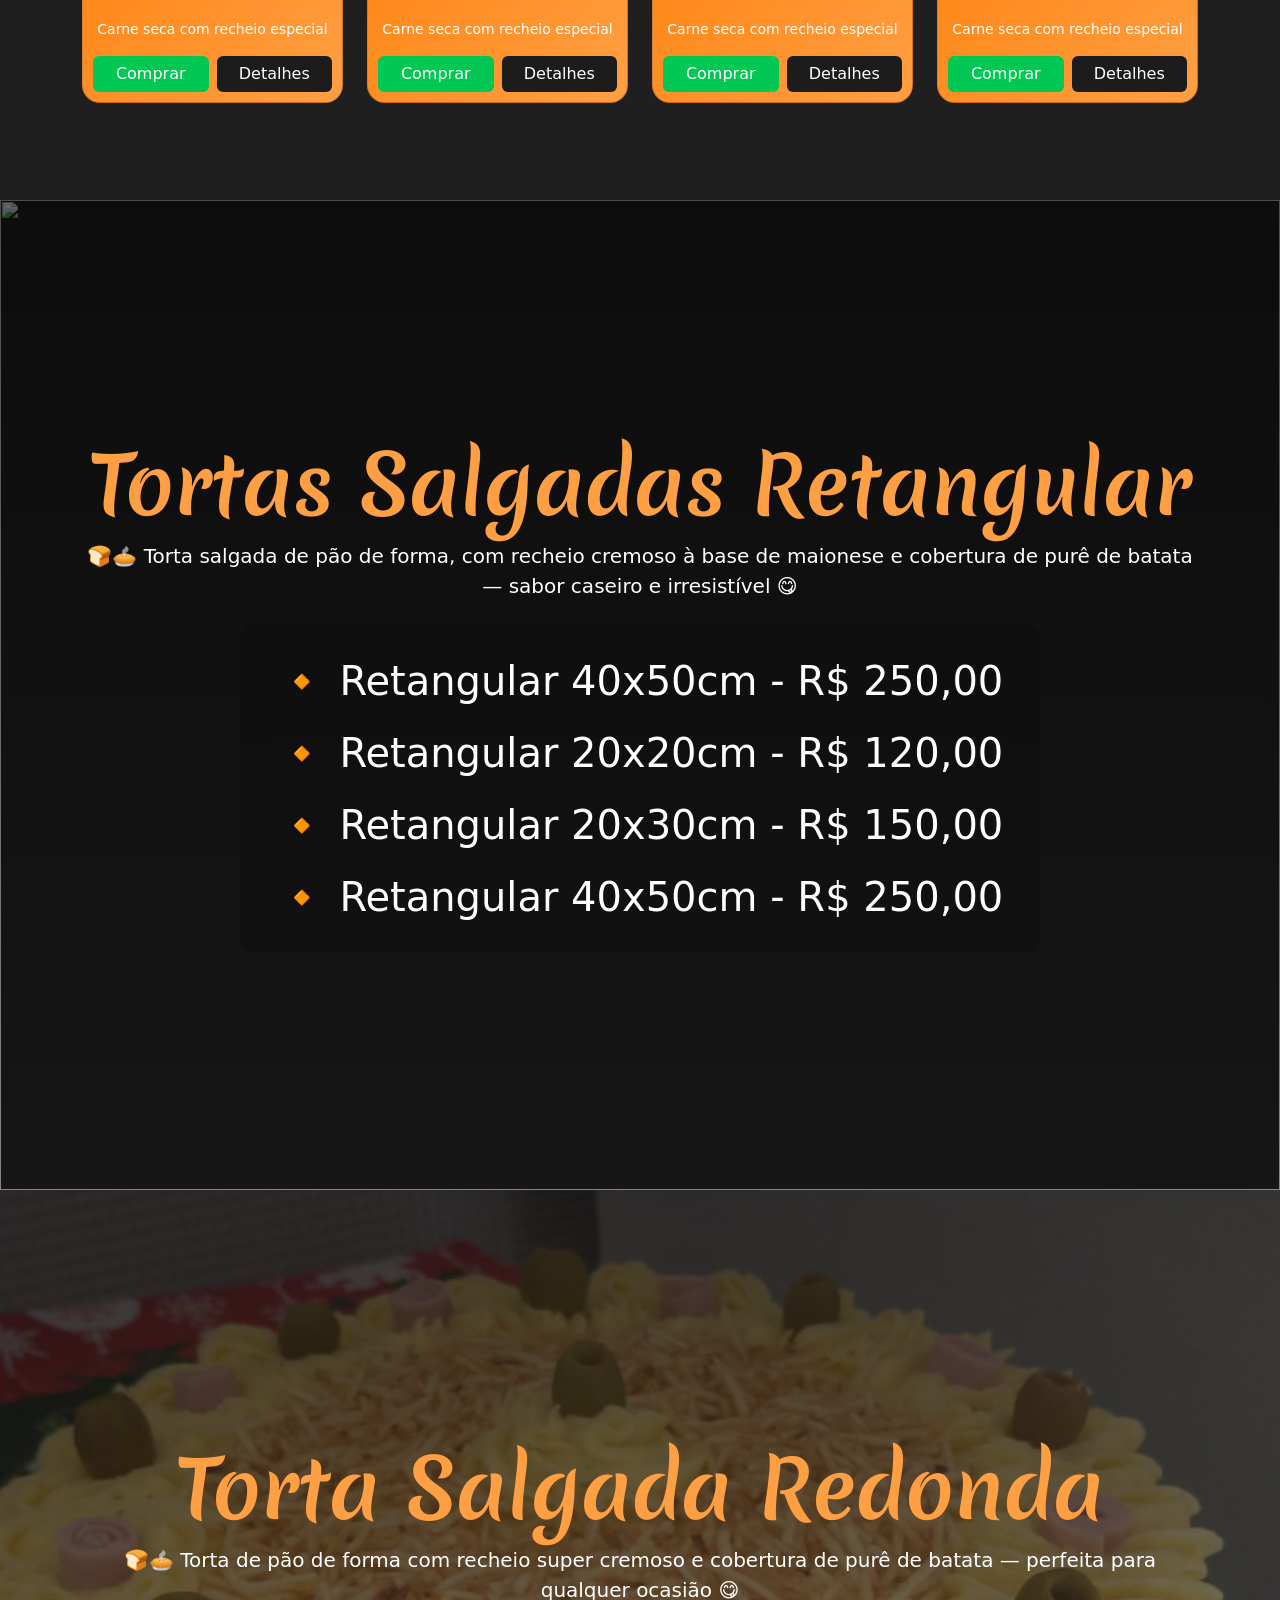
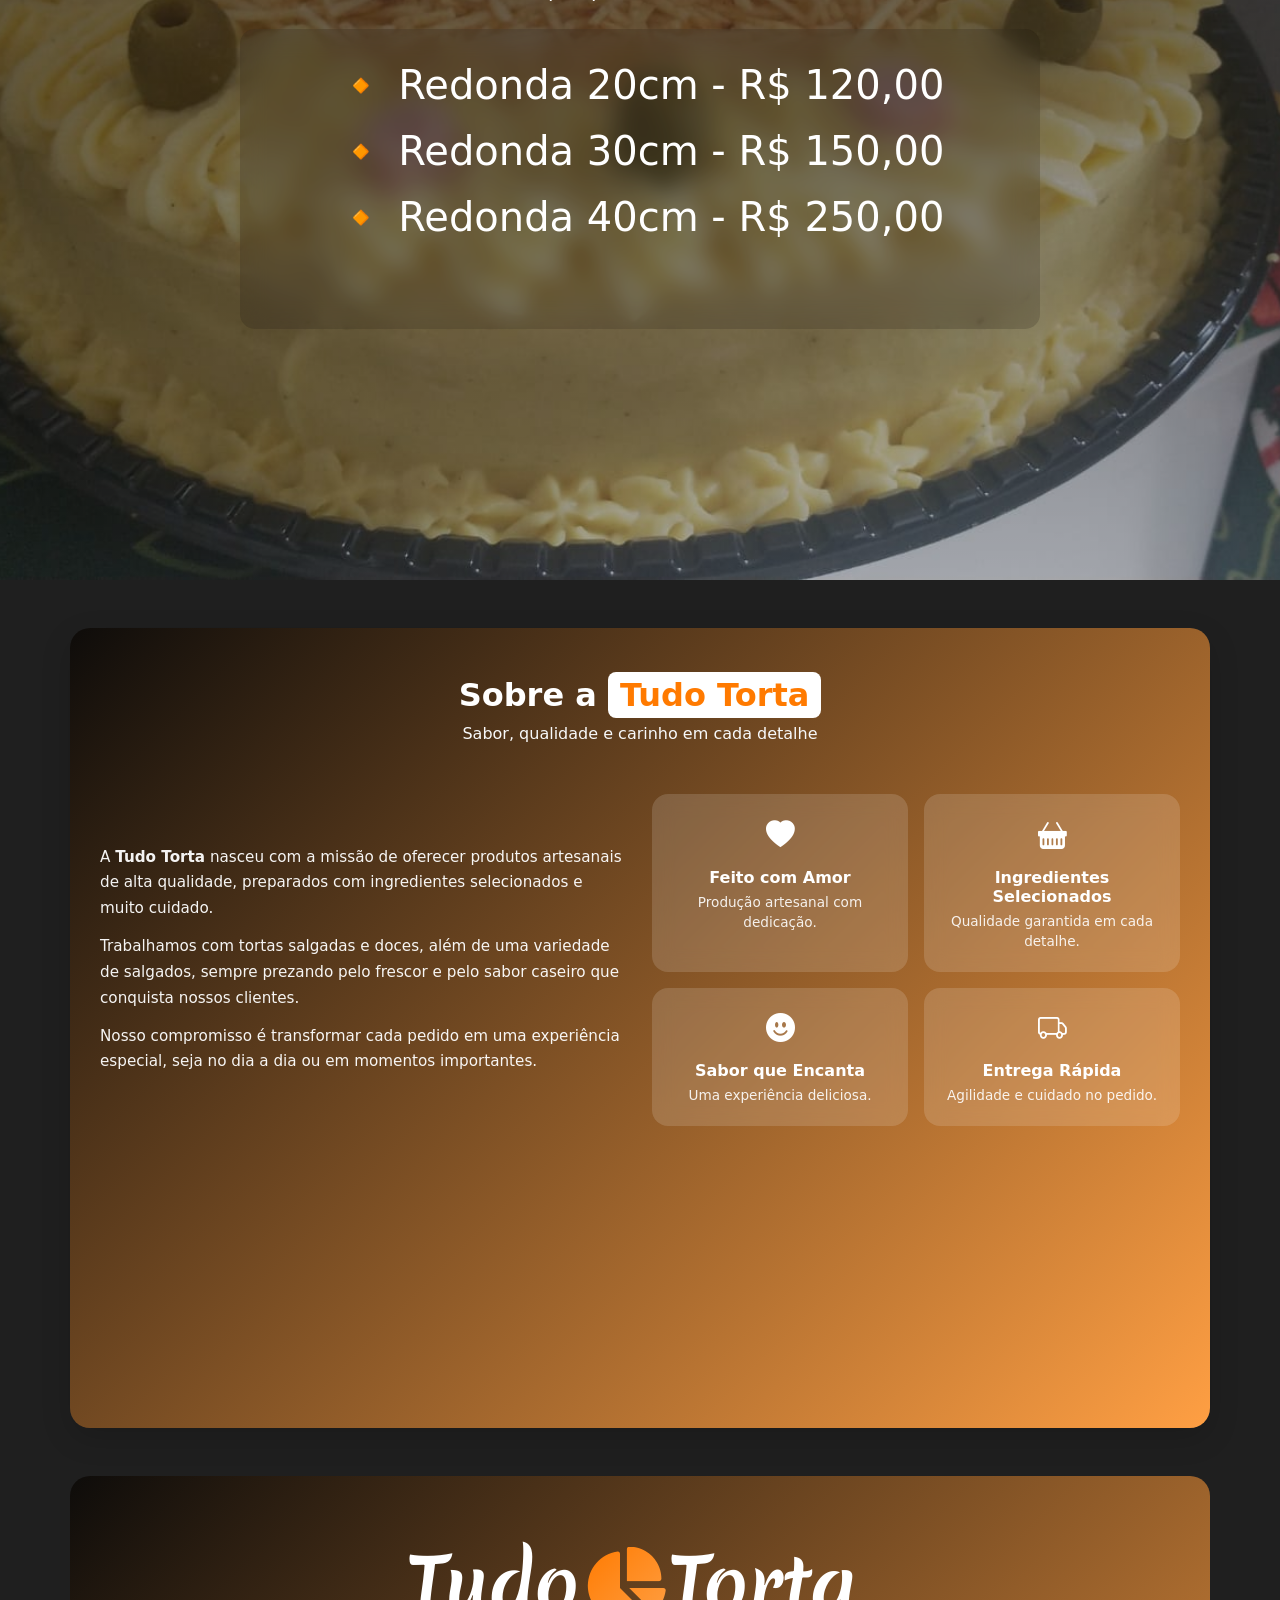
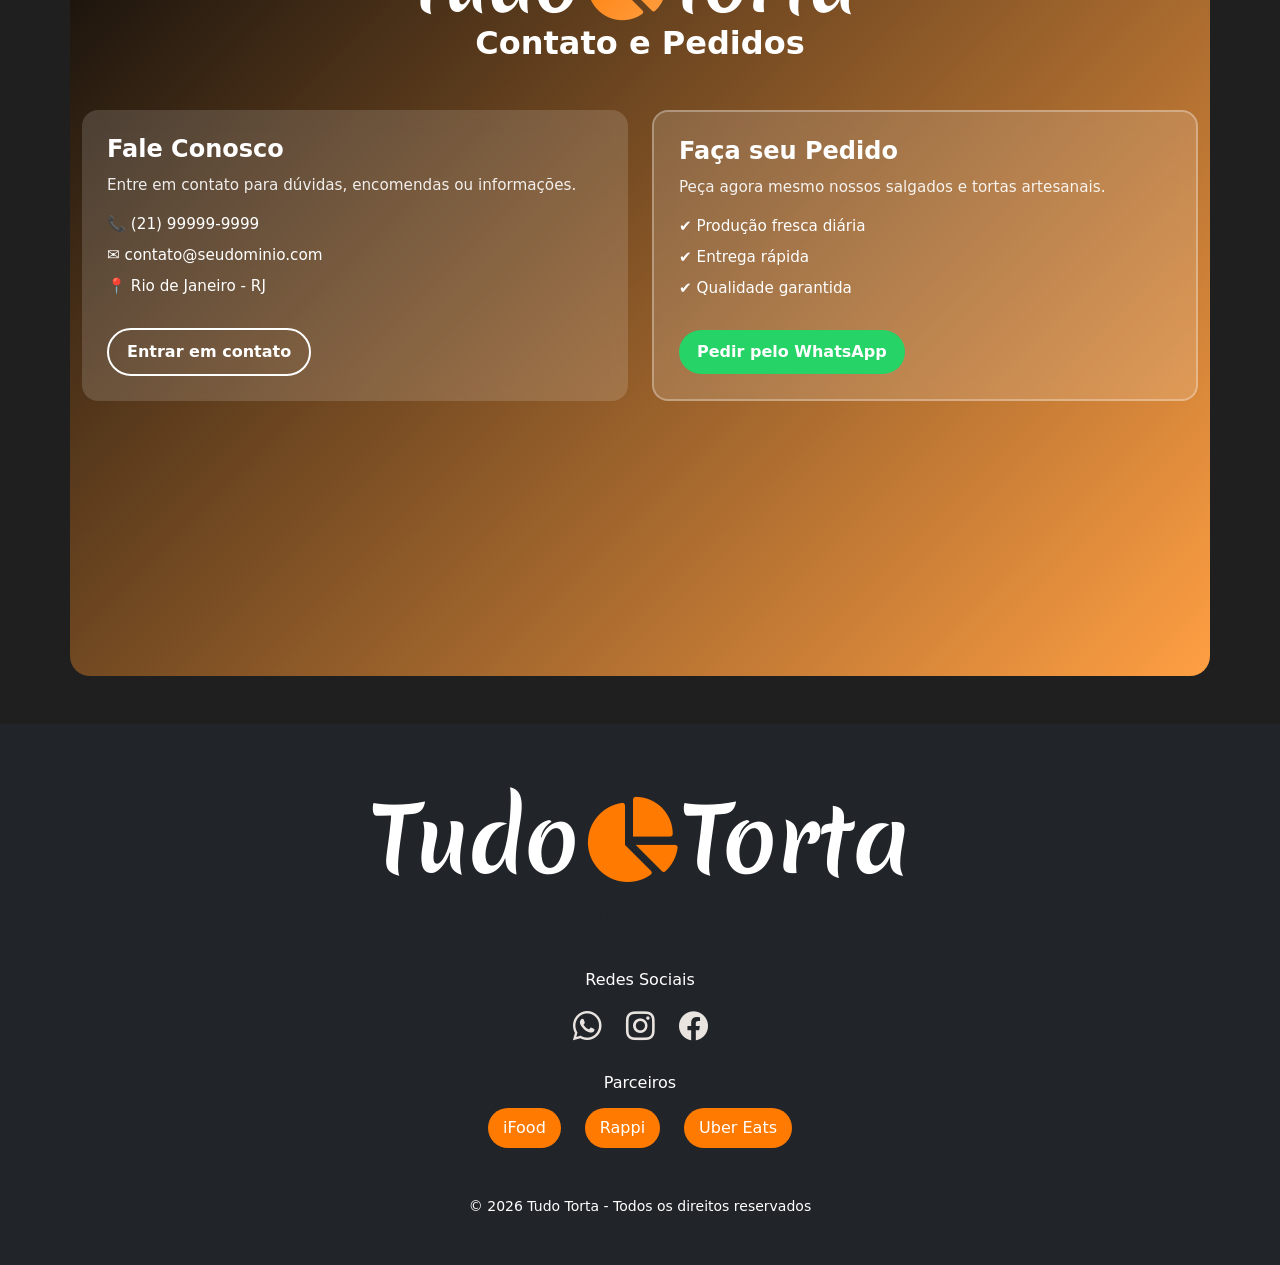
==== commit 3c34294a: "ok" ====
--- a/index.html
+++ b/index.html
@@ -9,7 +9,7 @@
   <link href="https://cdn.jsdelivr.net/npm/bootstrap@5.3.3/dist/css/bootstrap.min.css" rel="stylesheet">
 
   <!-- CSS -->
-  <link rel="stylesheet" href="css.css">
+  <link rel="stylesheet" href="css/css.css">
 
   <!-- Ícones -->
   <link rel="stylesheet" href="https://cdnjs.cloudflare.com/ajax/libs/font-awesome/6.5.0/css/all.min.css">
@@ -404,7 +404,7 @@
 <script src="https://cdn.jsdelivr.net/npm/bootstrap@5.3.2/dist/js/bootstrap.bundle.min.js"></script>
 
 <!-- SEU SCRIPT (OBRIGATÓRIO) -->
-<script src="javascript.js"></script>
+<script src="js/javascript.js"></script>
 
 
 
--- a/css/css.css
+++ b/css/css.css
@@ -0,0 +1,888 @@
+/* ======================================================
+                        GLOBAL
+====================================================== */
+
+/* Reset básico e corpo */
+body {
+  background-color: #1f1f1f;
+  margin: 0;
+  padding: 0;
+}
+
+
+/* ======================================================
+                        TIPOGRAFIA
+====================================================== */
+
+/* Fonte destaque (escrita à mão) */
+.fonte-caneta {
+  font-family: 'Dancing Script', cursive;
+}
+
+/* Fonte padrão do site */
+.font-padrao {
+  font-family: "Fjalla One", sans-serif;
+}
+
+/* Cor auxiliar */
+.text-brown {
+  color: #5a2d0c;
+}
+
+
+/* ======================================================
+                        NAVBAR
+====================================================== */
+
+/* Estrutura */
+.navbar {
+  height: 100px;
+  padding: 0;
+}
+
+/* Links */
+.navbar .nav-link {
+  font-size: 14px;
+  font-family: "Fjalla One", sans-serif;
+  background: linear-gradient(135deg, #ff7a00, #ff9f43);
+  -webkit-background-clip: text;
+  color: transparent;
+  transition: 0.3s;
+}
+
+/* Hover */
+.navbar .nav-link:hover {
+  background: linear-gradient(135deg, #ff9f43, #ffd166);
+  -webkit-background-clip: text;
+  transform: translateY(-2px);
+}
+
+/* =========================================
+        DROPDOWN CARDÁPIO - MODERNO
+========================================= */
+
+.dropdown-menu {
+  background: #ff7a00;
+  border: none;
+  border-radius: 100px;
+  padding: 8px;
+  min-width: 200px;
+  box-shadow: 0 15px 35px rgba(0, 0, 0, 0.1);
+}
+
+/* ITEM */
+.dropdown-item {
+  display: flex;
+  align-items: center;
+  gap: 10px;
+  border-radius: 10px;
+  padding: 10px 14px;
+  font-weight: 500;
+  color: #333;
+  transition: all 0.25s ease;
+  position: relative;
+  overflow: hidden;
+}
+
+/* LINHA ANIMADA (efeito premium) */
+.dropdown-item::before {
+  content: "";
+  position: absolute;
+  left: 0;
+  bottom: 0;
+  width: 0%;
+  height: 2px;
+  background: linear-gradient(135deg, #ff7a00, #ff9f43);
+  transition: width 0.3s ease;
+}
+
+/* HOVER PRINCIPAL */
+.dropdown-item:hover {
+  background: linear-gradient(135deg, #ff7a00, #ff9f43);
+  color: #fff;
+  transform: translateX(6px);
+}
+
+/* ATIVA LINHA */
+.dropdown-item:hover::before {
+  width: 100%;
+}
+
+/* ÍCONE */
+.dropdown-item i {
+  font-size: 0.9rem;
+  color: #ff7a00;
+  transition: all 0.25s ease;
+}
+
+/* ÍCONE NO HOVER */
+.dropdown-item:hover i {
+  color: #fff;
+  transform: scale(1.2) rotate(5deg);
+}
+
+
+/* ======================================================
+                        LOGO
+====================================================== */
+
+.logo-marca {
+  font-family: "Merienda", cursive;
+  font-size: 70px;
+  display: flex;
+  align-items: center;
+  transition: 0.3s;
+  cursor: pointer;
+}
+
+/* Ícone */
+.logo-marca i {
+  background: linear-gradient(135deg, #ff7a00, #ff9f43);
+  -webkit-background-clip: text;
+  -webkit-text-fill-color: transparent;
+}
+
+/* Hover */
+.logo-marca:hover {
+  transform: scale(1.05);
+}
+
+.logo-marca:hover i {
+  transform: rotate(10deg) scale(1.15);
+}
+
+
+/* ======================================================
+                BOTÃO HAMBÚRGUER
+====================================================== */
+
+.navbar-toggler {
+  border: none;
+}
+
+.navbar-toggler:focus {
+  box-shadow: none;
+}
+
+.navbar-toggler-icon {
+  background-image: url("data:image/svg+xml,%3csvg xmlns='http://www.w3.org/2000/svg' viewBox='0 0 30 30'%3e%3cpath stroke='orange' stroke-width='2' d='M4 7h22M4 15h22M4 23h22'/%3e%3c/svg%3e");
+}
+
+
+/* ======================================================
+                    HERO SECTION
+====================================================== */
+
+.hero-glass {
+  height: 600px;
+  position: relative;
+  overflow: hidden;
+}
+
+/* Fundo imagem */
+.hero-glass::before {
+  content: "";
+  position: absolute;
+  inset: 0;
+  background: url("imagens/Coxinha-low-carb-na-airfryer.jpg.webp") center/cover no-repeat;
+  opacity: 0.3;
+}
+
+/* Conteúdo */
+.hero-glass > * {
+  position: relative;
+  z-index: 1;
+}
+
+/* Glassmorphism */
+.glass-box {
+  padding: 40px;
+  border-radius: 20px;
+  backdrop-filter: blur(15px);
+  background: rgba(255, 255, 255, 0.08);
+  border: 2px solid rgba(255,255,255,0.2);
+  color: #fff;
+  max-width: 1000px;
+  width: 90%;
+  box-shadow: 0 8px 32px rgba(0,0,0,0.4);
+  transition: 0.3s;
+}
+
+/* Hover */
+.glass-box:hover {
+  transform: scale(1.03);
+}
+
+/* Título */
+.glass-box h1 {
+  background: linear-gradient(135deg, #ff7a00, #ff9f43);
+  -webkit-background-clip: text;
+  color: transparent;
+}
+
+
+/* ======================================================
+                        BOTÕES
+====================================================== */
+
+/* Botão principal (WhatsApp) */
+.btn-success {
+  background: linear-gradient(45deg, #25D366, #1ebe5d);
+  border: none;
+  font-weight: bold;
+  transition: 0.3s;
+}
+
+.btn-success:hover {
+  transform: scale(1.05);
+}
+/* ======================================================
+                    CARDS PÁGINA SALGADOS
+====================================================== */
+
+
+
+#produtos {
+  min-height: 1100px;
+  display: flex;
+  align-items: center;
+  padding-top: 100px; /* diminui espaço em cima do conteúdo */
+}
+
+
+/* Cards personalizados */
+.card-custom {
+  width: 100%;             /* ocupa toda a coluna do Bootstrap */
+  height: 300px;           /* altura fixa do card */
+  background: linear-gradient(135deg, #ff7a00, #ff9f43);
+  color: #fff;
+  border-radius: 18px;
+  overflow: hidden;
+  transition: transform 0.3s ease, box-shadow 0.3s ease;
+  display: flex;
+  flex-direction: column;
+}
+
+/* Efeito hover opcional */
+.card-custom:hover {
+  transform: translateY(-5px);
+  box-shadow: 0 10px 25px rgba(0,0,0,0.2);
+}
+
+/* Imagem do card */
+.card-custom img {
+  object-fit: cover;   /* mantém proporção da imagem e cobre área */
+  height: 150px;       /* altura da imagem dentro do card */
+  width: 100%;
+  border-top-left-radius: 18px;
+  border-top-right-radius: 18px;
+}
+
+/* Corpo do card */
+.card-custom .card-body {
+  padding: 10px;
+  flex: 1;             /* ocupa o resto da altura do card */
+  display: flex;
+  flex-direction: column;
+  justify-content: space-between;
+}
+
+
+.text-salgados {
+
+  height: 100px;           /* altura fixa do card */
+  color:orange;                      /* branco */
+  font-family:"Merienda", cursive ;
+  font-size: 2.5rem;                /* tamanho grande */
+  font-weight: 700;                 /* negrito */
+  text-align: center;               /* centralizado */
+  margin-bottom: 100px;              /* distância para os cards */
+  padding-top: 100px;                   /* remove padding extra do py-3 */
+  line-height: 1.2;                 /* altura da linha ajustada */
+  text-shadow: 1px 1px 5px rgba(0,0,0,0.3); /* sombra leve para destaque */
+  transition: all 0.3s ease;        /* suave se houver animação futura */
+}
+
+.text-salgados i {
+  color:orange;
+  margin-right: 10px;
+  transition: transform 0.3s ease, color 0.3s ease;
+}
+
+.text-salgados i:hover {
+  color: #ffd700;        /* muda cor ao passar o mouse */
+  transform: scale(1.3); /* aumenta levemente */
+}
+
+
+/* Botão comprar */
+.btn-comprar {
+  background: #00c853;
+  color: #fff;
+  border: none;
+  transition: 0.3s;
+}
+
+.btn-comprar:hover {
+  background: #00e676;
+}
+
+/* Botão detalhes */
+.btn-detalhes {
+  background: #1c1c1c;
+  color: #fff;
+  border: none;
+  transition: 0.3s;
+}
+
+.btn-detalhes:hover {
+  background: #333;
+}
+
+
+/* ======================================================
+                        MODAL
+====================================================== */
+
+/* Tamanho do modal */
+.modal-dialog {
+  max-width: 800px;
+}
+
+/* Estrutura */
+.modal-content {
+  background: #1c1c1c;
+  color: #fff;
+  border-radius: 15px;
+}
+
+/* Header */
+.modal-header {
+  border-bottom: 1px solid #333;
+}
+
+.modal-title {
+  color: #ff9f43;
+}
+
+/* Botão fechar */
+.btn-close {
+  filter: invert(1);
+}
+
+
+/* ======================================================
+                    IMAGEM DO MODAL
+====================================================== */
+
+.modal-img {
+  width: 100%;
+  max-height: 400px;
+  object-fit: cover;
+  border-radius: 12px;
+}
+
+
+/* ======================================================
+                        TEXTO
+====================================================== */
+
+.modal-desc {
+  color: #ccc;
+}
+
+.modal-preco {
+  font-size: 1.5rem;
+  color: #00e676 !important;
+}
+
+
+/* ======================================================
+                        BOTÃO
+====================================================== */
+
+#btnPedido {
+  background: #25D366;
+  border: none;
+  font-weight: bold;
+  transition: 0.3s;
+}
+
+#btnPedido:hover {
+  background: #1ebe5d;
+  transform: scale(1.05);
+}
+
+
+
+/* ======================================================
+                CSS BANNER ONLINE TORTA 
+====================================================== */
+
+.banner-cardapio {
+  position: relative;
+  height: 110vh;
+  display: flex;
+  align-items: center;
+  justify-content: center;
+  overflow: hidden;
+}
+
+/* IMAGEM */
+.banner-img {
+  position: absolute;
+  width: 100%;
+  height: 100%;
+  object-fit: cover;
+  transform: scale(1);
+  transition: transform 6s ease;
+}
+
+/* ZOOM */
+.banner-cardapio:hover .banner-img {
+  transform: scale(1.1);
+}
+
+/* OVERLAY */
+.banner-overlay {
+  position: absolute;
+  width: 100%;
+  height: 100%;
+  background: linear-gradient(rgba(0,0,0,0.6), rgba(0,0,0,0.3));
+}
+
+/* CONTEÚDO CENTRAL */
+.banner-content {
+  position: relative;
+  z-index: 2;
+  width: 100%;
+
+  display: flex;
+  flex-direction: column;
+  align-items: center;
+  justify-content: center;
+
+  text-align: center;
+  color: #fff;
+
+  animation: fadeUp 1s ease;
+}
+
+/* ANIMAÇÃO */
+@keyframes fadeUp {
+  from {
+    opacity: 0;
+    transform: translateY(30px);
+  }
+  to {
+    opacity: 1;
+    transform: translateY(0);
+  }
+}
+
+/* CAIXA GLASS CENTRAL */
+.info-box {
+  font-size: 40px;
+  max-width: 800px;
+  width: 90%;
+  min-height: 300px;
+
+  background: rgba(19, 8, 8, 0.15);
+  padding: 20px;
+  border-radius: 15px;
+  backdrop-filter: blur(12px);
+
+  transition: 0.3s ease;
+}
+
+/* HOVER CAIXA (CORRIGIDO) */
+.info-box:hover {
+  transform: scale(1.05);
+  background: rgba(26, 19, 19, 0.25);
+}
+
+/* ITENS */
+.info-box p {
+  margin: 6px 0;
+  font-weight: 500;
+  transition: 0.3s;
+}
+
+/* HOVER ITENS */
+.info-box p:hover {
+  transform: translateX(5px);
+  color: #ffd369;
+}
+
+/* TÍTULO */
+.banner-content h2 {
+  color: #ff9f43;
+  font-family: "Merienda", cursive;
+  font-size: 80px;
+  transition: 0.3s;
+}
+
+/* HOVER TÍTULO */
+.banner-content h2:hover {
+  letter-spacing: 2px;
+}
+
+/* PARÁGRAFO */
+.paragrafo-banner {
+  font-size: 20px;
+  margin-bottom: 20px;
+  font-weight: 300;
+}
+
+/* RESPONSIVO */
+@media (max-width: 768px) {
+  .banner-cardapio {
+    height: 80vh;
+  }
+
+  .banner-content h2 {
+    font-size: 40px;
+  }
+
+  .info-box {
+    font-size: 18px;
+    padding: 15px;
+  }
+}
+/* =========================================
+        SECTION SOBRE
+========================================= */
+
+.cx-sobre-wrapper {
+  height: 800px;
+  background: linear-gradient(135deg, #0e0c0a, #ff9f43);
+  border-radius: 20px;
+  padding: 5px 30px;
+  color: #fff;
+  box-shadow: 0 10px 30px rgba(0, 0, 0, 0.15);
+ 
+  
+}
+
+/* TÍTULO */
+.cx-sobre-titulo {
+  font-size: 2rem;
+  font-weight: 700;
+}
+
+/* DESTAQUE DO NOME */
+.cx-destaque {
+  background: #fff;
+  color: #ff7a00;
+  padding: 4px 12px;
+  border-radius: 8px;
+}
+
+/* TEXTO */
+.cx-sobre-texto {
+  font-size: 0.95rem;
+  line-height: 1.7;
+  opacity: 0.95;
+  margin-bottom: 12px;
+}
+
+/* =========================================
+        CARDS (DIFERENCIAIS)
+========================================= */
+
+.cx-sobre-card {
+  background: rgba(255, 255, 255, 0.15);
+  border-radius: 16px;
+  padding: 20px;
+  backdrop-filter: blur(10px);
+  transition: 0.3s ease;
+  text-align: center;
+  height: 100%;
+}
+
+/* HOVER */
+.cx-sobre-card:hover {
+  transform: translateY(-6px) scale(1.02);
+  background: rgba(255, 255, 255, 0.25);
+}
+
+/* ÍCONE */
+.cx-sobre-card i {
+  font-size: 1.8rem;
+  margin-bottom: 10px;
+  display: block;
+}
+
+/* TÍTULO CARD */
+.cx-sobre-card h6 {
+  font-weight: 600;
+  margin-bottom: 5px;
+}
+
+/* TEXTO CARD */
+.cx-sobre-card p {
+  font-size: 0.85rem;
+  margin: 0;
+  opacity: 0.9;
+}
+
+
+
+/* =========================================
+        SECTION CONTATO / PEDIDOS
+========================================= */
+
+.cx-contato-wrapper {
+  height: 800px;
+  background: linear-gradient(135deg, #0e0c0a, #ff9f43);
+  border-radius: 20px;
+  color: #fff;
+}
+
+/* LOGO */
+.cx-contato-wrapper .logo-marca {
+  font-size: 4.6rem;
+  font-weight: 700;
+  color: #fff !important;
+}
+
+/* TÍTULO */
+.cx-titulo {
+  font-size: 2rem;
+  font-weight: 700;
+}
+
+/* SUBTÍTULO */
+.cx-subtitulo {
+  font-weight: 600;
+  margin-bottom: 10px;
+}
+
+/* TEXTO */
+.cx-texto {
+  font-size: 0.95rem;
+  opacity: 0.9;
+}
+
+/* CARDS */
+.cx-card {
+  background: rgba(255, 255, 255, 0.15);
+  border-radius: 16px;
+  padding: 25px;
+  backdrop-filter: blur(10px);
+  transition: 0.3s;
+}
+
+/* HOVER CARD */
+.cx-card:hover {
+  transform: translateY(-5px);
+  background: rgba(255, 255, 255, 0.25);
+}
+
+/* LISTA */
+.cx-lista {
+  list-style: none;
+  padding: 0;
+  margin: 15px 0;
+}
+
+.cx-lista li {
+  margin-bottom: 8px;
+  font-size: 0.95rem;
+}
+
+/* BOTÕES */
+.cx-btn {
+  display: inline-block;
+  padding: 10px 18px;
+  border-radius: 30px;
+  font-weight: 600;
+  text-decoration: none;
+  transition: 0.3s;
+}
+
+/* BOTÃO OUTLINE */
+.cx-btn-outline {
+  border: 2px solid #fff;
+  color: #fff;
+}
+
+.cx-btn-outline:hover {
+  background: #fff;
+  color: #ff7a00;
+}
+
+/* BOTÃO WHATSAPP */
+.cx-btn-whatsapp {
+  background: #25d366;
+  color: #fff;
+}
+
+.cx-btn-whatsapp:hover {
+  background: #1ebe5d;
+  transform: translateY(-2px);
+}
+
+/* DESTAQUE */
+.cx-card-destaque {
+  border: 2px solid rgba(255,255,255,0.3);
+}
+
+/* =========================================
+        BOTÃO FLUTUANTE WHATSAPP
+========================================= */
+
+.btn-whatsapp {
+  position: fixed;
+  bottom: 25px;
+  right: 25px;
+  width: 60px;
+  height: 60px;
+  background: linear-gradient(135deg, #25d366, #1ebe5d);
+  color: #fff;
+  border-radius: 50%;
+  text-decoration: none;
+  box-shadow: 0 10px 25px rgba(0,0,0,0.2);
+  z-index: 999;
+
+  transition: all 0.3s ease;
+}
+
+/* Ícone centralizado */
+.btn-whatsapp i {
+  font-size: 1.6rem;
+}
+
+/* HOVER */
+.btn-whatsapp:hover {
+  transform: translateY(-5px) scale(1.05);
+  box-shadow: 0 15px 35px rgba(0,0,0,0.3);
+}
+
+/* Efeito pulse leve */
+.btn-whatsapp::after {
+  content: "";
+  position: absolute;
+  width: 100%;
+  height: 100%;
+  border-radius: 50%;
+  background: rgba(37, 211, 102, 0.4);
+  animation: pulse 2s infinite;
+  z-index: -1;
+}
+
+@keyframes pulse {
+  0% {
+    transform: scale(1);
+    opacity: 0.6;
+  }
+  70% {
+    transform: scale(1.6);
+    opacity: 0;
+  }
+  100% {
+    transform: scale(1.6);
+    opacity: 0;
+  }
+}
+
+
+/* =========================================
+               CSS FOOTER
+========================================= */
+/* FUNDO */
+.footer {
+  color: #fff;
+}
+
+/* TEXTO */
+.footer p,
+.footer h6 {
+  color: #fff;
+}
+
+/* REDES SOCIAIS */
+.social-icon {
+  font-size: 1.8rem;
+  color: #e9e4e0;
+  transition: 0.3s;
+}
+
+/* HOVER REDES */
+.social-icon:hover {
+  transform: translateY(-5px) scale(1.2);
+  color: #faf1f1;
+}
+
+/* PARCEIROS */
+.parceiro {
+  padding: 8px 15px;
+  border-radius: 20px;
+  background: #ff7a00;
+  transition: 0.3s;
+  cursor: pointer;
+}
+
+/* HOVER PARCEIROS */
+.parceiro:hover {
+  background: #fff;
+  color: #ff7a00;
+  transform: scale(1.1);
+}
+
+
+
+/* =========================================
+               CSS LOGO-FOOTER
+========================================= */
+/* CONTAINER CENTRALIZADO */
+.logo-footer {
+  font-family: "Merienda", cursive;
+  display: flex;
+  justify-content: center;
+  align-items: center;
+
+  /* TAMANHO */
+  font-size: 5.6rem; /* diminui aqui se quiser */
+  font-weight: bold;
+
+  /* COR */
+  color: #fff !important;
+  text-decoration: none;
+
+  /* SUAVIDADE */
+  transition: 0.3s ease;
+}
+
+/* ÍCONE */
+.logo-footer i {
+  font-size: 5.3rem;
+  color: #ff7a00;
+  transition: 0.3s ease;
+}
+
+/* HOVER (efeito profissional) */
+.logo-footer:hover {
+  transform: scale(1.05);
+  opacity: 0.9;
+}
+
+/* HOVER NO ÍCONE */
+.logo-footer:hover i {
+  transform: rotate(10deg) scale(1.2);
+}
+
+.copyright {
+  color: #ffffff;
+  font-family: 'Poppins', sans-serif;
+  font-size: 0.9rem;
+  font-weight: 400;
+  text-align: center;
+  letter-spacing: 0.5px;
+  transition: 0.3s ease;
+}
+
+.copyright:hover {
+  color: #611010;
+  letter-spacing: 1px;
+}
